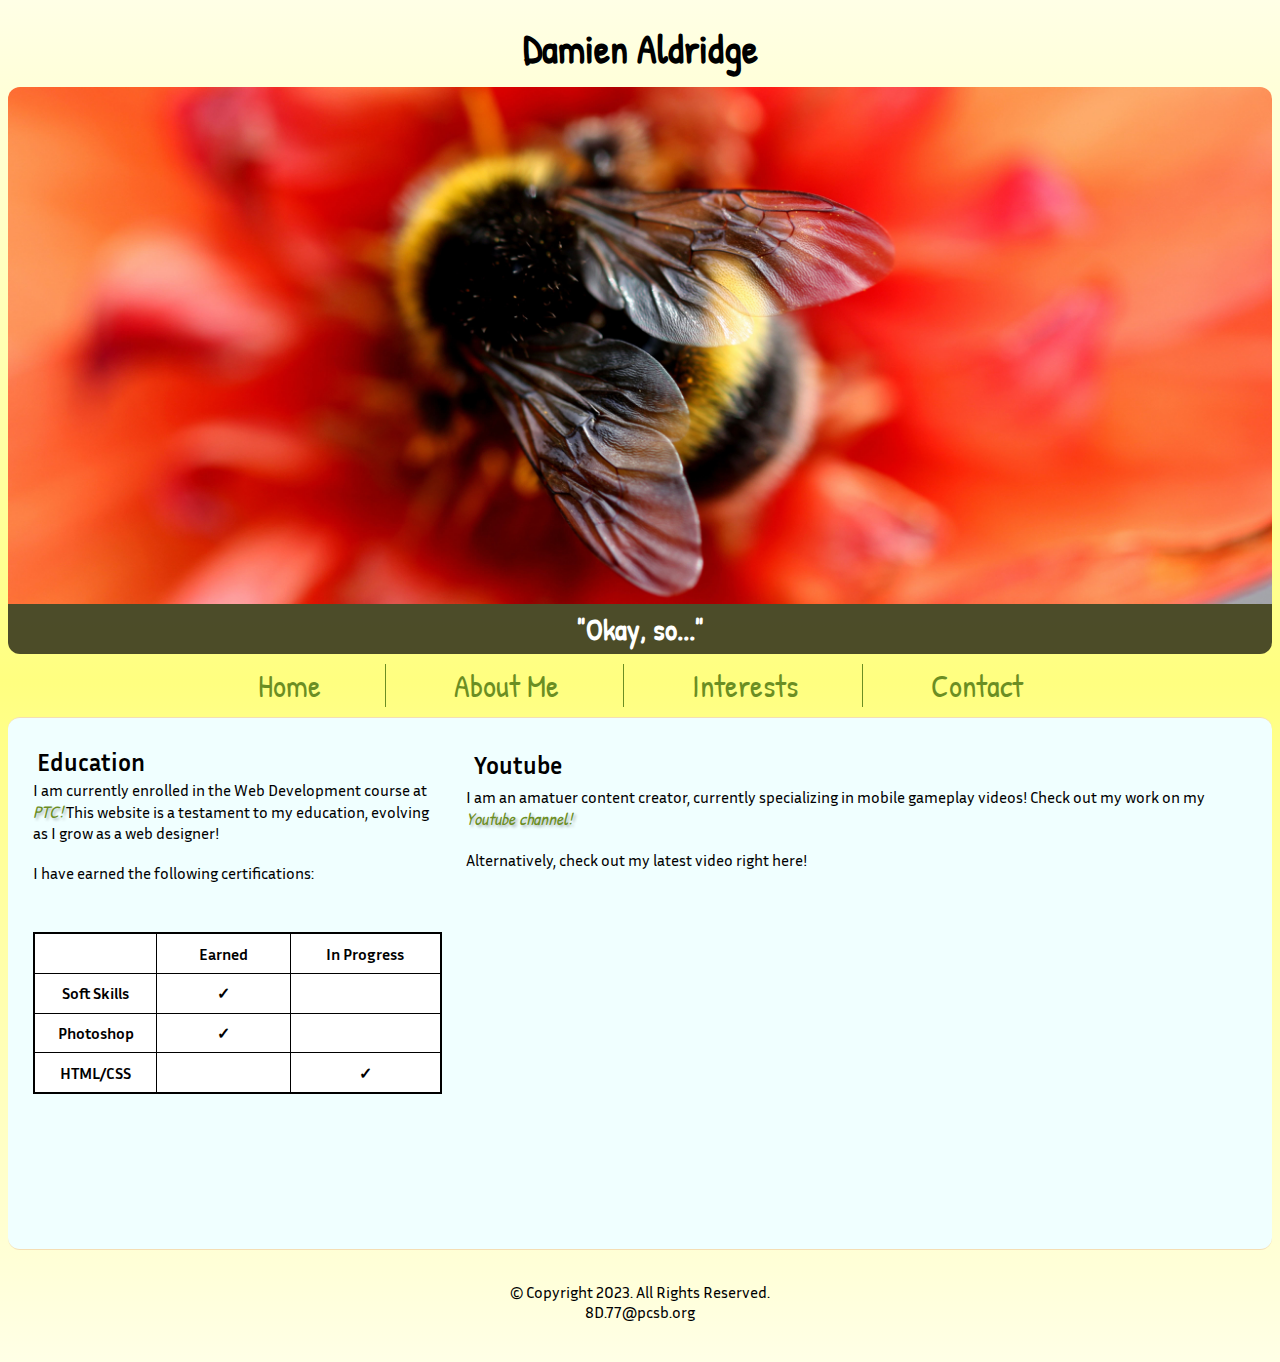
==== about.html @ e9d3e9a5 "first commit" ====
<!DOCTYPE html>
<!--
Name: Damien Aldridge
File name: about.html
Date: 10/27/2023
 -->
<html lang="en">
  <head>
    <title>Damien: About</title>
    <meta charset="utf-8">
    <meta name="viewport" content="width=device-width, initial-scale=1.0">
    <link rel="stylesheet" href="css/styles.css">
    <link rel="preconnect" href="https://fonts.googleapis.com">
    <link rel="preconnect" href="https://fonts.gstatic.com" crossorigin>
    <link href="https://fonts.googleapis.com/css2?family=Inria+Sans&family=Patrick+Hand&display=swap" rel="stylesheet">
  </head>

  <body>
    <div id="wrapper">
      <header>
          <h1>Damien Aldridge</h1>
          <figure class="tab-desk">
            <img class="tab-desk round" src="./images/tab-hero.jpg" alt="A bumble bee sitting on a flower.">
            <figcaption class="tab-desk">"Okay, so..."</figcaption>
          </figure>
          <figure class="hero-desk">
            <img class="round" src="./images/desk-hero-new.jpg" alt="A bumble bee landing on a flower.">
            <figcaption>"Okay, so..."</figcaption>
          </figure>
        </header>

      <nav>
        <ul>
          <li><a href="index.html">Home</a></li>
          <li><a href="about.html">About Me</a></li>
          <li><a href="interests.html">Interests</a></li>
          <li><a href="contact.html">Contact</a></li>
        </ul>
      </nav>

      <!-- Use the main element to add content relating to each page. -->
      <main>
        <div class="grid">
          
          <section id="education">
            <article>
              <h2>Education</h2>
              <p>I am currently enrolled in the Web Development course at <span><a href="https://www.pcsb.org/myptc" target="_blank">PTC!</a></span> This website is a testament to my education, evolving as I grow as a web designer!</p>
            </article>
            <asid>
              <p><br>I have earned the following certifications:</p>
              <ol class="mobile">
                <li>Soft Skills</li>
                <li>Adobe Photoshop</li>
              </ol>
              <p class="mobile">I am also nearing my HTML & CSS certifications!</p>
            </aside>

            <aside class="tab-desk">
              <table><!-- Start table -->
                <tr><!-- Row 1 -->
                  <th id="empty">&nbsp;</td>
                  <th id="earned">Earned</th>
                  <th>In Progress</th>
                </tr>

                <tr><!-- Row 2 -->
                  <th>Soft Skills</th>
                  <th>&checkmark;</td>
                  <th>&nbsp;</td>
                </tr>

                <tr><!-- Row 4 -->
                  <th>Photoshop</th>
                  <th>&checkmark;</td>
                  <th>&nbsp;</td>
                </tr>

                <tr><!-- Row 4 -->
                  <th>HTML/CSS</th>
                  <th>&nbsp;</td>
                  <th>&checkmark;</td>
                </tr>
              </table>
            </aside>
          </section>

          <section id="youtube">
            <article>
              <h2>Youtube</h2>
              <p>I am an amatuer content creator, currently specializing in mobile gameplay videos! Check out my work on my <span><a href="https://www.youtube.com/channel/UCAOUc6MK3u0ynRobqllJd0w" target="_blank">Youtube channel!</a></span></p>
            </article>
            <aside id="latest">
              <p><br>Alternatively, check out my latest video right here!</p>
              <iframe class="video" width="560" height="315" src="https://www.youtube.com/embed/RnrYY61rHqA?si=Qky60L-3OdFjx94Y" title="YouTube video player" frameborder="0" allow="accelerometer; autoplay; clipboard-write; encrypted-media; gyroscope; picture-in-picture; web-share" allowfullscreen></iframe>
            </aside>
          </section>

        </div>
      </main>

      <footer>
        <p>&copy; Copyright 2023. All Rights Reserved.</p>

        <p>8D.77@pcsb.org</p>
      </footer>
    </div>
  </body>


  </html>
---- css/styles.css ----
/*
Author: Damien Aldridge
File name: styles.css
Date: 09/14/2023
*/

/* CSS Reset */
header, h1, h2, h3, img, nav, main, div, footer, p, ul, figure, figcaption, article, aside {
  margin: 0;
  padding: 0;
  border: 0;
}

body {
  background: linear-gradient(#ffffe6, #ffff80 50%, #ffffe6);
}

/* Hide tablet and desktop content */
.tab-desk {
  display: none;
}

.hero-desk {
  display: none;
}

#latest {
  display: none;
}

/* Mobile viewport style rules */

/* Header Style Rules */
header {
  text-align: center;
  font-family: 'Patrick Hand', cursive;
}

header h1, h2 {
  padding: 1%;
}

img {
  max-width: 100%;
  display: block;
}

.round {
  border-radius: 12px 12px 0 0;
}

header img {
  /* max-width: 100%; */
}


/* Navigation Style Rules */
nav {
 margin: 2px;
}

nav ul {
  list-style-type: none;
  
}

nav li {
  display: block;
  font-size: 1.75em;
  text-align: center;
  margin: 0 auto;
  border-top: 1px solid olivedrab;
  font-family: 'Patrick Hand', cursive;
}

nav li:last-child {
  border-bottom: 1px solid olivedrab;
  border-bottom-left-radius: 12px;
  border-bottom-right-radius: 12px;
}

nav li:first-child {
  border-top-left-radius: 12px;
  border-top-right-radius: 12px;
}

nav li a {
  text-align: center;
  text-decoration: none;
  color: olivedrab;
}

/* Main Content style rules */

#contact, #games, #bugs, .welcome, aside, p, li, h2, h3, form {
  font-family: 'Inria Sans', sans-serif;
}

a {
  color: olivedrab;
  text-decoration: none;
}

span {
  font-size: 1.10em;
  font-style: italic;
  text-shadow: 2px 2px 3px rgba(0, 0, 0, 0.3);
  color: olivedrab;
  font-family: 'Patrick Hand', cursive;
}

main {
  clear: both;
  background-color: azure;
  border-top: 1px solid wheat;
  border-bottom: 1px solid wheat;
  padding: 2%;
  border-radius: 12px;
}

article ul {
  margin-left: 3%;
}

main h3 {
  padding-bottom: 1em;
}

.video {
  padding-top: 5%;
}

figcaption {
    padding: 5px 0;
    background-color: rgba(0, 0, 0, 0.7);
    color: #fff;
    border-radius: 0 0 12px 12px;
    font-size: 1.5em;
    font-weight: bold;
    text-align: center;
  }

.interestimage {
  max-width: 99%;
}

.interestdesc {
  padding-top: 1.25%;
}

#buglist li {
  padding: 1% 0;
}

#buglist li a {
  font-weight: bold;
  font-size: 1.15em;
  text-shadow: 2px 2px 3px rgba(0, 0, 0, 0.3);
}

#test {
  clear: left;
}

/* Mobile Viewport: Style rules for form */
form {
  margin: 0 auto;
  width: 99%;
  display: grid;
}

.formprelude {
  font-size: 1.2em;
  font-weight: bold;
  text-align: center;
  padding-top: 1.5%;
}

fieldset legend {
  font-weight: bold;
  font-size: 1.28em;
}

fieldset, input, textarea {
  margin-bottom: 2%;
}

label {
  display: block;
}

.btn {
  margin: 0 auto;
  padding: 4%;
  background-color: olivedrab;
  font-size: 2em;
  color: #fff;
  font-family: 'Patrick Hand', cursive;
}

/* Contact page */
#contact {
  text-align: center;
}

#map {
  max-height: 50%;
  height: 360px;
  margin-top: 0.2em;
  box-shadow: 4px 4px 10px #000;
}

footer {
  text-align: center;
  font-weight: 500;
  color: #000;
  padding: 2em 0;
  clear: left;
  font-family: 'Inria Sans', sans-serif;
}

/* Media Query for Tablet Viewport */
@media screen and (min-width: 761px), print {

  /* Tablet Viewport: Show tab-desk class, hide mobile class */
  .tab-desk {
    display: block;
  }

  .mobile {
    display: none;
  }

  /* Tablet Viewport: Style rules for header */
  figure.hero-desk {
    display: none;
  }

  /* Tablet Viewport: Style rules for navigation */

  nav ul {
    text-align: center;
    padding: 0;
    margin: 10px 0 10px 0;
  }

  nav li {
    display: inline-block;
    border-top: none;
    border-right: 1px solid olivedrab;
    margin: 0 auto;
  }

  nav li:first-child {
    border-right: 1px solid olivedrab;
    border-radius: 0;
  }

  nav li:last-child {
    border: none;
  }

  nav li a {
    padding: 0 1.5em;
  }

  /* Tablet Viewport: Style rules for content */
  h3 {
    text-align: center;
  }

  /*img {
    max-width: 99%;
  }*/

  .interest {
    margin: 0 auto;
  }

  /*
  .round {
    border-radius: 12px 12px 0 0;
  }
  */

  #latest {
    display: block;
  }

  .video {
    margin: 0 auto;
    display: block;
  }


  .honorable {
    grid-column: 1 / span 2;
    background: linear-gradient(#ffffe6, #ffff80);
    padding: 40px;
    font-size: 1.5em;
    font-weight: bold;
    text-shadow: 5px 5px 10px #cfcf15;
    border-radius: 12px;
  }

  /*
  figcaption {
    padding: 5px 0;
    background-color: rgba(0, 0, 0, 0.7);
    color: #fff;
    border-radius: 0 0 12px 12px;
    font-size: 1.5em;
    font-weight: bold;
    text-align: center;
  }*/

  /* Tablet Viewport: Style rules for table */

  table {
    border: 2px solid #000;
    border-collapse: collapse;
    width: 99%;
    margin: 3.5% 0;
  }

  th {
    border: 1px solid #000;
    padding: 1%;
    background-color: #fff;
  }

  #empty {
    width: 30%;
  }

  #earned {
    width: 33%;
  }

    /* Tablet Viewport: Style rules for form */
  form {
    display: grid;
  }

  /* Tablet Viewport: Style Rules for Contact */
  #map {
    width: 500px;
  }

}

/* Media Query for Desktop Viewport */
@media screen and (min-width:1020px) {

  /* Desktop Viewport: Header Style Rules */

  figure.tab-desk {
    display: none;
  }

  figure.hero-desk {
    display: block;
  }

  header {
    font-size: 1.25em;
  }

  header img {
    width: 100%;
  }

  /* Desktop Viewport: Hide tablet hero, show desktop hero */
    img.hero-desk {
      display: block;
    }

  /* Desktop Viewport: Style rules for navigation */
  nav li {
    font-size: 2em;
  }

  nav li a {
    padding: 0 2em;
  }

  nav li a:hover {
    color: #fff;
    background-color: olivedrab;
  }

  /* Desktop Viewport: Style rules for main content */

  /*#games, #bugs {
    width: 30%;
    margin: 0 10%;
    float: left;
  }

  footer {
    clear: left;
  }*/

  .grid {
    display: grid;
    grid-template-columns: auto auto;
    grid-gap: 20px;
  }

  .honorable {
    grid-column: 1 / span 2;
    background: linear-gradient(#ffffe6, #ffff80);
    padding: 65px;
    font-size: 1.7em;
    font-weight: bold;
    text-shadow: 5px 5px 10px #cfcf15;
  }

  main h3 {
    font-size: 1.35em;
  }

  /* Desktop Viewport: Style rules for table */
  table {
    margin-top: 12%;
  }

  th {
    padding: 2.3%;
  }

  /* Desktop Viewport: Style rules for form */
  .btn {
    grid-column: 1 / span 2;
  }

  .btn:hover {
  cursor: pointer;
  }

  /* Desktop Viewport: Style rules for contact */
  #contact p {
    font-size: 1.35em;
    padding-top: 2%;
  }

  #map {
    width: 600px;
    height: 600px;
  }

}

/* Media Query for Large Desktop Viewport */
@media screen and (min-width: 1450px) {

  body {
    background: linear-gradient(#ffffe6, #ffff80 50%, #ffffe6);
  }

  #wrapper {
    max-width: 1449px;
    margin: 0 auto;
  }

}
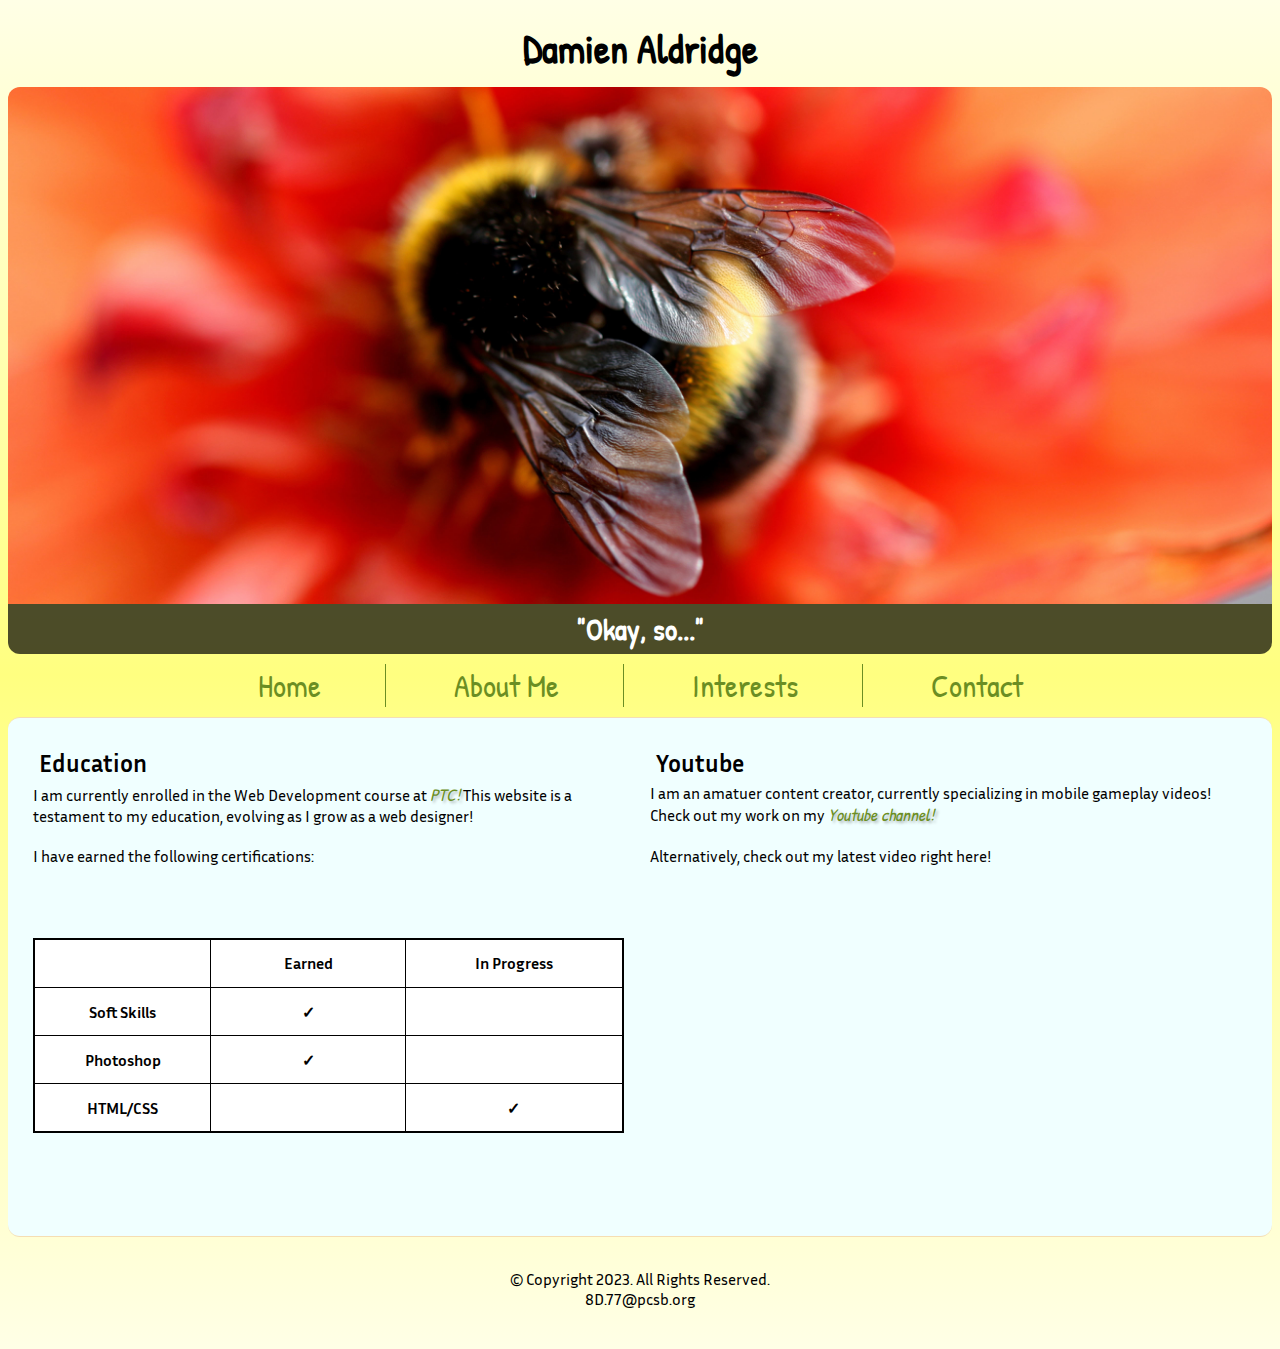
==== commit e9773df7: "chap 10 (interactivity w/ css & js)" ====
--- a/about.html
+++ b/about.html
@@ -29,8 +29,14 @@
           </figure>
         </header>
 
+      <div class="mobile">
+        <a id="menu-icon" onclick="hamburger()">
+          <div>&#9776;</div>
+        </a>
+      </div>
+
       <nav>
-        <ul>
+        <ul id="nav-links">
           <li><a href="index.html">Home</a></li>
           <li><a href="about.html">About Me</a></li>
           <li><a href="interests.html">Interests</a></li>
@@ -105,6 +111,7 @@
         <p>8D.77@pcsb.org</p>
       </footer>
     </div>
+    <script src="scripts/script.js"></script>
   </body>
 
 
--- a/css/styles.css
+++ b/css/styles.css
@@ -55,6 +55,20 @@
 
 
 /* Navigation Style Rules */
+#menu-icon {
+  background-color: olivedrab;
+  color: #fff;
+  display: block;
+  position: absolute;
+  right: 0.8rem;
+  top: 0.4rem;
+  width: 3rem;
+  height: 2.8rem;
+  border-radius: 12px;
+  text-align: center;
+  font-size: 2rem;
+}
+
 nav {
  margin: 2px;
 }
@@ -62,6 +76,10 @@
 nav ul {
   list-style-type: none;
   
+}
+
+#nav-links {
+  display: none;
 }
 
 nav li {
@@ -158,11 +176,49 @@
   text-shadow: 2px 2px 3px rgba(0, 0, 0, 0.3);
 }
 
+#bugsounds p {
+  padding: 1.7%;
+}
+
+.credit {
+ padding: 1.7%;
+}
+
+#bugsounds a {
+  font-weight: bold;
+  font-size: 1.05em;
+  text-shadow: 2px 2px 3px rgba(0, 0, 0, 0.3)
+}
+
+audio {
+  padding-bottom: 1.7%;
+}
+
 #test {
   clear: left;
 }
 
 /* Mobile Viewport: Style rules for form */
+#gameform {
+  display: none;
+}
+
+#hbu {
+  text-align: center;
+  padding: 1.5%;
+}
+
+#hbu button {
+  width: 8rem;
+  height: 5rem;
+  margin-top: 1.5%;
+  padding: 1.5%;
+  font-size: 2rem;
+  background-color: olivedrab;
+  color: #fff;
+  font-family: 'Patrick Hand', cursive;
+}
+
 form {
   margin: 0 auto;
   width: 99%;
@@ -237,6 +293,9 @@
   }
 
   /* Tablet Viewport: Style rules for navigation */
+  #nav-links {
+    display: block;
+  }
 
   nav ul {
     text-align: center;
@@ -382,28 +441,20 @@
 
   nav li a {
     padding: 0 2em;
+    display: block;
   }
 
   nav li a:hover {
     color: #fff;
     background-color: olivedrab;
+    transform: scale(1.2);
   }
 
   /* Desktop Viewport: Style rules for main content */
-
-  /*#games, #bugs {
-    width: 30%;
-    margin: 0 10%;
-    float: left;
-  }
-
-  footer {
-    clear: left;
-  }*/
 
   .grid {
     display: grid;
-    grid-template-columns: auto auto;
+    grid-template-columns: repeat(2, 1fr);
     grid-gap: 20px;
   }
 
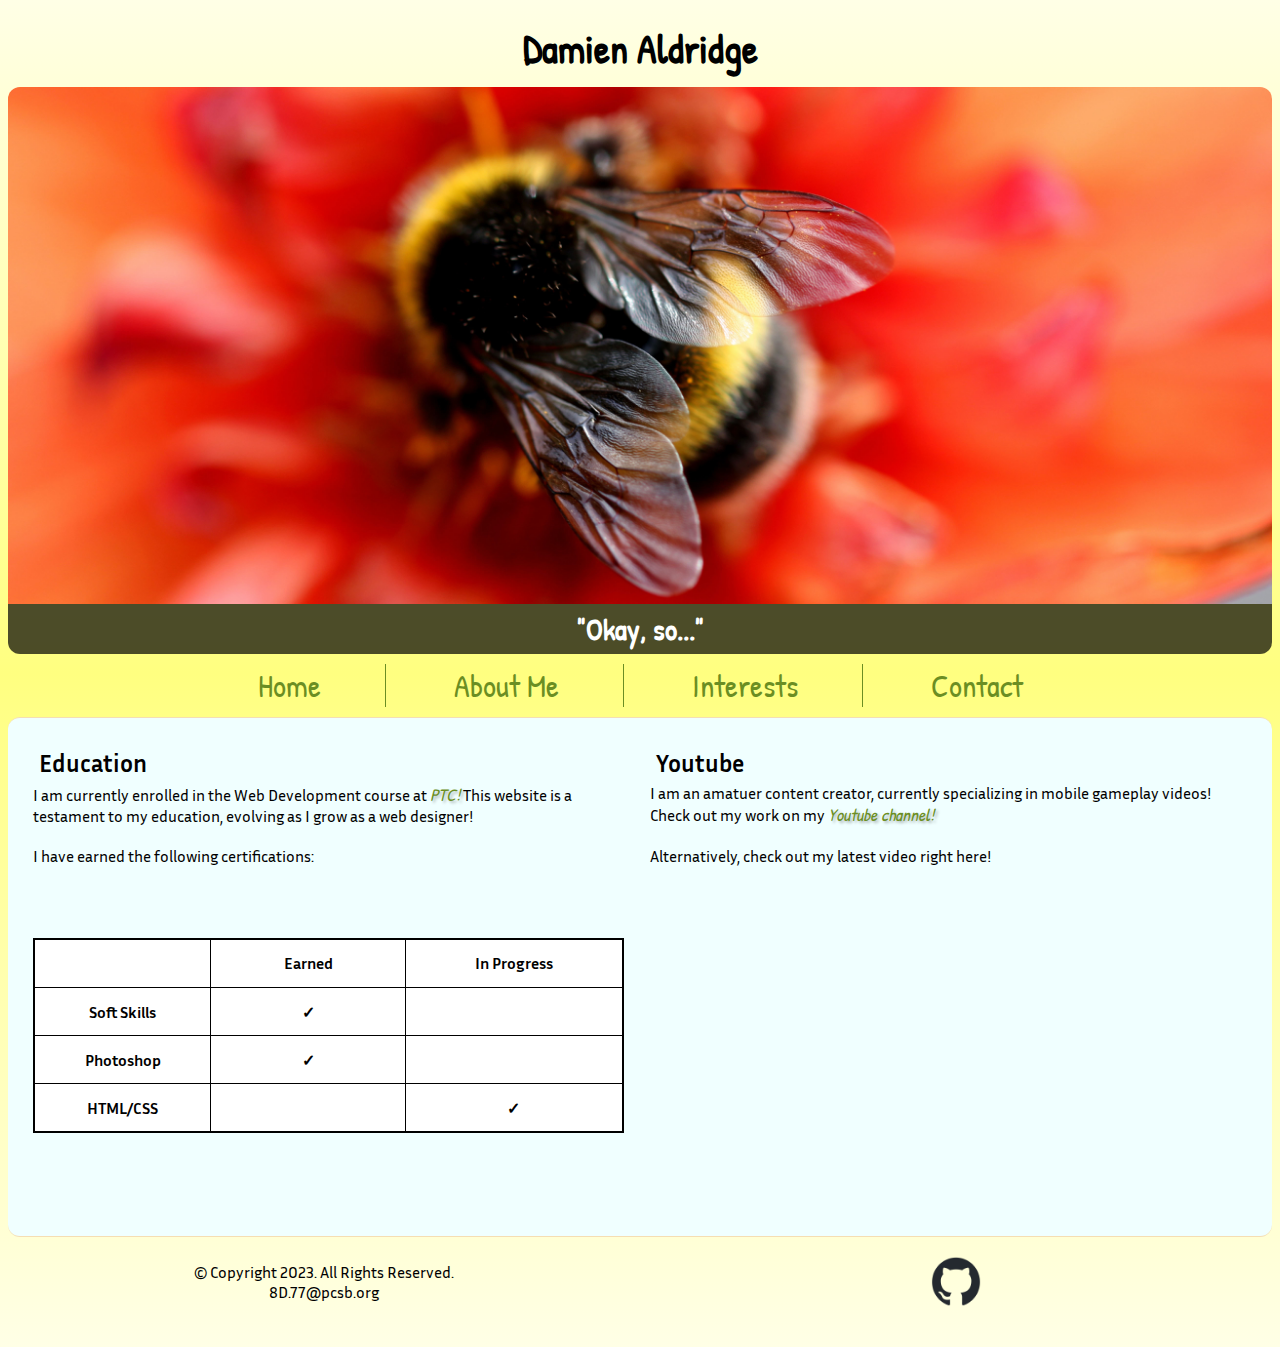
==== commit d907a210: "chap 11" ====
--- a/about.html
+++ b/about.html
@@ -6,10 +6,11 @@
  -->
 <html lang="en">
   <head>
-    <title>Damien: About</title>
+    <title>PTC - Youtube | Damien</title>
     <meta charset="utf-8">
+    <meta name="description" content="Damien is an amatuer web dev and youtuber.">
     <meta name="viewport" content="width=device-width, initial-scale=1.0">
-    <link rel="stylesheet" href="css/styles.css">
+    <link rel="stylesheet" href="css/styles.min.css">
     <link rel="preconnect" href="https://fonts.googleapis.com">
     <link rel="preconnect" href="https://fonts.gstatic.com" crossorigin>
     <link href="https://fonts.googleapis.com/css2?family=Inria+Sans&family=Patrick+Hand&display=swap" rel="stylesheet">
@@ -106,9 +107,14 @@
       </main>
 
       <footer>
-        <p>&copy; Copyright 2023. All Rights Reserved.</p>
+        <div class="copyright">
+          <p>&copy; Copyright 2023. All Rights Reserved.</p>
+          <p>8D.77@pcsb.org</p>
+        </div>
 
-        <p>8D.77@pcsb.org</p>
+        <div class="social">
+          <a href="https://github.com/Gren4586" target="_blank"><img src="images/github-mark.png" alt="Github Logo"></a>
+        </div>
       </footer>
     </div>
     <script src="scripts/script.js"></script>
--- a/css/styles.min.css
+++ b/css/styles.min.css
@@ -0,0 +1 @@
+header,h1,h2,h3,img,nav,main,div,footer,p,ul,figure,figcaption,article,aside{margin:0;padding:0;border:0}body{background:linear-gradient(#ffffe6,#ffff80 50%,#ffffe6)}.tab-desk{display:none}.hero-desk{display:none}#latest{display:none}header{text-align:center;font-family:'Patrick Hand',cursive}header h1,h2{padding:1%}img{max-width:100%;display:block}.round{border-radius:12px 12px 0 0}#menu-icon{background-color:olivedrab;color:#fff;display:block;position:absolute;right:.8rem;top:.4rem;width:3rem;height:2.8rem;border-radius:12px;text-align:center;font-size:2rem}nav{margin:2px}nav ul{list-style-type:none}#nav-links{display:none}nav li{display:block;font-size:1.75em;text-align:center;margin:0 auto;border-top:1px solid olivedrab;font-family:'Patrick Hand',cursive}nav li:last-child{border-bottom:1px solid olivedrab;border-bottom-left-radius:12px;border-bottom-right-radius:12px}nav li:first-child{border-top-left-radius:12px;border-top-right-radius:12px}nav li a{text-align:center;text-decoration:none;color:olivedrab}#contact,#games,#bugs,.welcome,aside,p,li,h2,h3,form{font-family:'Inria Sans',sans-serif}a{color:olivedrab;text-decoration:none}span{font-size:1.1em;font-style:italic;text-shadow:2px 2px 3px rgba(0,0,0,.3);color:olivedrab;font-family:'Patrick Hand',cursive}main{clear:both;background-color:azure;border-top:1px solid wheat;border-bottom:1px solid wheat;padding:2%;border-radius:12px}article ul{margin-left:3%}main h3{padding-bottom:1em}.video{padding-top:5%}figcaption{padding:5px 0;background-color:rgba(0,0,0,.7);color:#fff;border-radius:0 0 12px 12px;font-size:1.5em;font-weight:700;text-align:center}.interestimage{max-width:99%}.interestdesc{padding-top:1.25%}#buglist li{padding:1% 0}#buglist li a{font-weight:700;font-size:1.15em;text-shadow:2px 2px 3px rgba(0,0,0,.3)}#bugsounds p{padding:1.7%}.credit{padding:1.7%}#bugsounds a{font-weight:700;font-size:1.05em;text-shadow:2px 2px 3px rgba(0,0,0,.3)}audio{padding-bottom:1.7%}#test{clear:left}#gameform{display:none}#hbu{text-align:center;padding:1.5%}#hbu button{width:8rem;height:5rem;margin-top:1.5%;padding:1.5%;font-size:2rem;background-color:olivedrab;color:#fff;font-family:'Patrick Hand',cursive}form{margin:0 auto;width:99%;display:grid}.formprelude{font-size:1.2em;font-weight:700;text-align:center;padding-top:1.5%}fieldset legend{font-weight:700;font-size:1.28em}fieldset,input,textarea{margin-bottom:2%}label{display:block}.btn{margin:0 auto;padding:4%;background-color:olivedrab;font-size:2em;color:#fff;font-family:'Patrick Hand',cursive}#contact{text-align:center}#map{max-height:50%;height:360px;margin-top:.2em;box-shadow:4px 4px 10px #000}footer{text-align:center;font-weight:500;color:#000;padding:2em 0;clear:left;font-family:'Inria Sans',sans-serif}.social img{width:12%;margin:0 auto;padding-top:1.5%}.social a{margin:0}@media screen and (min-width:761px),print{.tab-desk{display:block}.mobile{display:none}figure.hero-desk{display:none}#nav-links{display:block}nav ul{text-align:center;padding:0;margin:10px 0 10px 0}nav li{display:inline-block;border-top:none;border-right:1px solid olivedrab;margin:0 auto}nav li:first-child{border-right:1px solid olivedrab;border-radius:0}nav li:last-child{border:none}nav li a{padding:0 1.5em}h3{text-align:center}.interest{margin:0 auto}#latest{display:block}.video{margin:0 auto;display:block}.honorable{grid-column:1 / span 2;background:linear-gradient(#ffffe6,#ffff80);padding:40px;font-size:1.5em;font-weight:700;text-shadow:5px 5px 10px #cfcf15;border-radius:12px}table{border:2px solid #000;border-collapse:collapse;width:99%;margin:3.5% 0}th{border:1px solid #000;padding:1%;background-color:#fff}#empty{width:30%}#earned{width:33%}form{display:grid}#map{width:500px}.social img{width:10%;padding-top:0}footer{display:grid;grid-template-columns:repeat(2,1fr);padding-top:1.5%;align-items:center}.copyright p{text-align:center}}@media screen and (min-width:1020px){figure.tab-desk{display:none}figure.hero-desk{display:block}header{font-size:1.25em}header img{width:100%}img.hero-desk{display:block}nav li{font-size:2em}nav li a{padding:0 2em;display:block}nav li a:hover{color:#fff;background-color:olivedrab;transform:scale(1.2)}.grid{display:grid;grid-template-columns:repeat(2,1fr);grid-gap:20px}.honorable{grid-column:1 / span 2;background:linear-gradient(#ffffe6,#ffff80);padding:65px;font-size:1.7em;font-weight:700;text-shadow:5px 5px 10px #cfcf15}main h3{font-size:1.35em}table{margin-top:12%}th{padding:2.3%}.btn{grid-column:1 / span 2}.btn:hover{cursor:pointer}#contact p{font-size:1.35em;padding-top:2%}#map{width:600px;height:600px}.social img{width:8%}}@media screen and (min-width:1450px){body{background:linear-gradient(#ffffe6,#ffff80 50%,#ffffe6)}#wrapper{max-width:1449px;margin:0 auto}}
